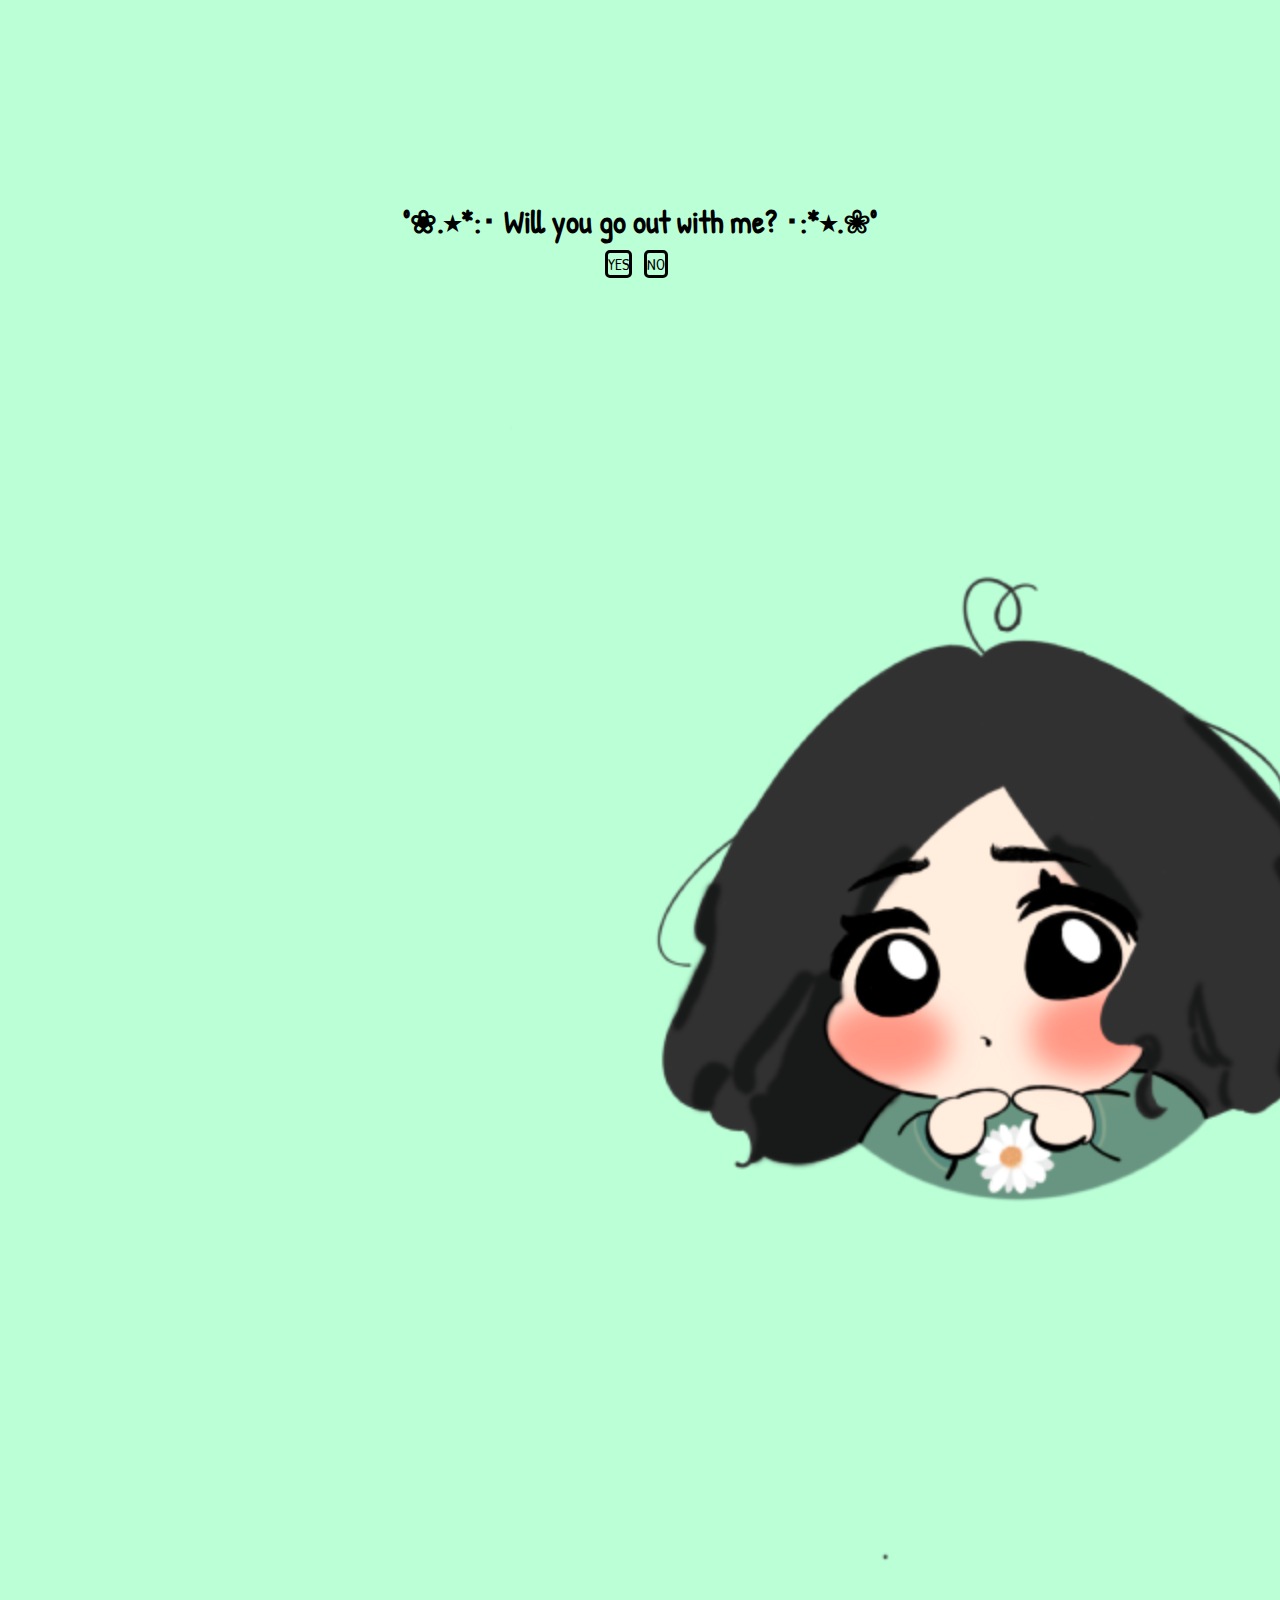
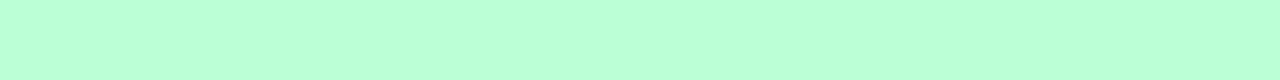
==== index.html @ 7badd590 "quick attempt 1" ====
<!DOCTYPE html>                                                                                     <!-- // telling the browser this is an html document||always must be first  -->
<html lang="en">                                                                                    <!-- // opening tag||language is set to English  -->
  <head>                                                                                            <!-- // opens after line 3  -->
    <meta charset ="UTF-8">                                                                         <!-- // tells browser which set to use||always use UTF-8||self closing tab  -->
    <title>placeholder</title>        	                                                    <!-- // tells browser what the site is called||shows up on browser tab  -->

    <!-- link css stylesheet here -->
    <link rel="stylesheet" type="text/css" href="css/style.css" />
    <!-- find font link in google fonts and insert links here-->
    <link rel="preconnect" href="https://fonts.googleapis.com">
    <link rel="preconnect" href="https://fonts.gstatic.com" crossorigin>
    <link href="https://fonts.googleapis.com/css2?family=Patrick+Hand&display=swap" rel="stylesheet">

    </head> 

    <body>
      <h1>°❀.⭑*:･ Will you go out with me?  ･:*⭑.❀°</h1>

      <div class="options">

          <a href="yes/index_yes.html"> YES</a> &nbsp;
          <a href="no/index_no.html"> NO</a> &nbsp; 

        </div>

        
        <img src="img/choose.png" alt="choose">


 

    </body>
</html>                                                                                              <!-- // closing tag||always the last line of <code> -->
---- css/style.css ----
* {
  margin: 0;
  padding: 0;
}

body {
  background-color: #bbffd7;
  text-align: center;
  padding-top: 200px;
  padding-bottom: 0px;
  font-family: "Patrick Hand";

}

h1 {
  text-align: center;
}

a {
  text-decoration: none;
  position: relative;
  margin-top: 100px;
  font-family: "Patrick Hand";
  color:#000000 ;
border: solid;
border-width: 3px;  
border-radius: 5px;
border-spacing: 5px;

}

img {
  margin-top: 0px;
}

div {
  padding: 10px;
}
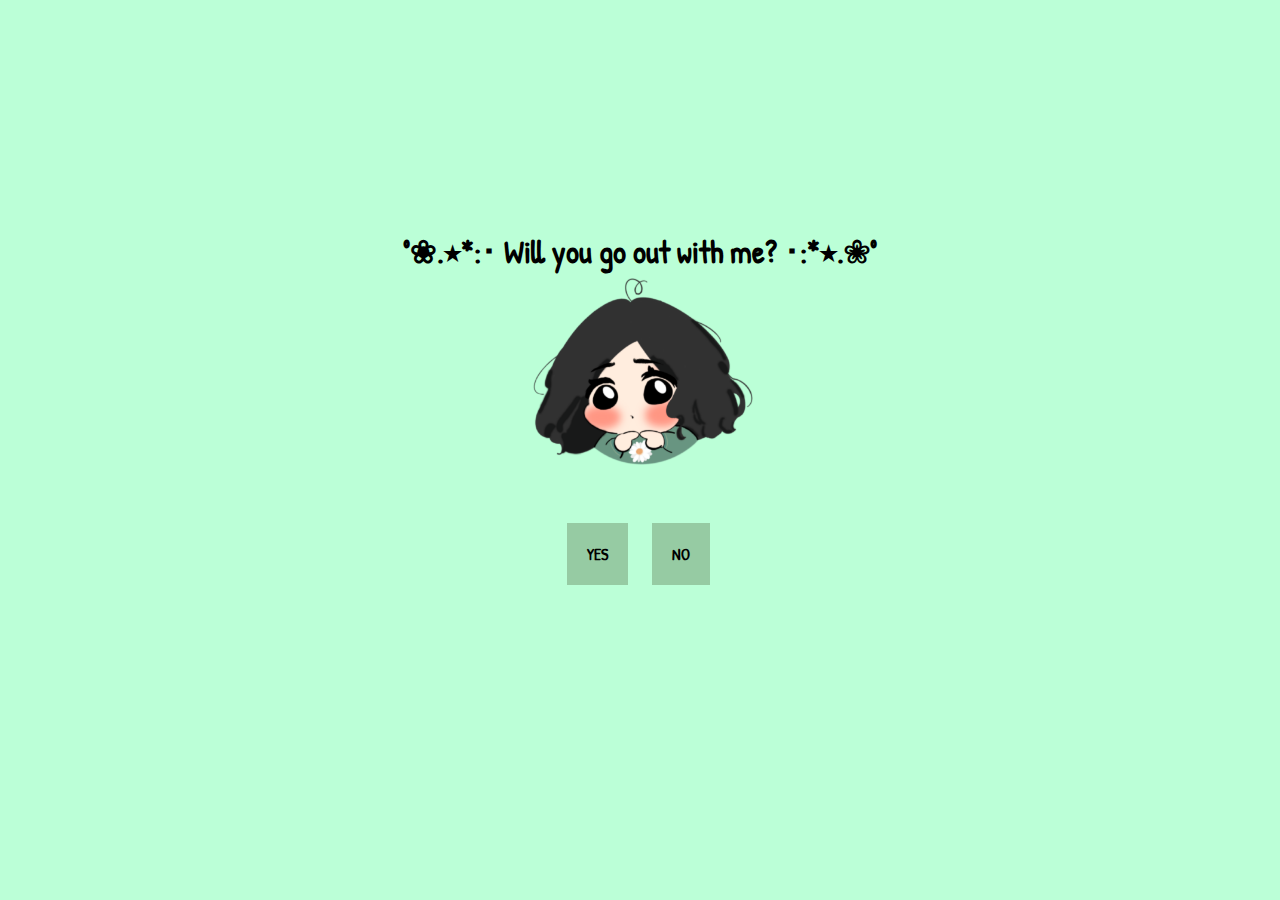
==== commit f0149bae: "flexupdatefix" ====
--- a/index.html
+++ b/index.html
@@ -1,33 +1,41 @@
-<!DOCTYPE html>                                                                                     <!-- // telling the browser this is an html document||always must be first  -->
-<html lang="en">                                                                                    <!-- // opening tag||language is set to English  -->
-  <head>                                                                                            <!-- // opens after line 3  -->
-    <meta charset ="UTF-8">                                                                         <!-- // tells browser which set to use||always use UTF-8||self closing tab  -->
-    <title>placeholder</title>        	                                                    <!-- // tells browser what the site is called||shows up on browser tab  -->
+<!DOCTYPE html> <!-- // telling the browser this is an html document||always must be first  -->
+<html lang="en"> <!-- // opening tag||language is set to English  -->
 
-    <!-- link css stylesheet here -->
-    <link rel="stylesheet" type="text/css" href="css/style.css" />
-    <!-- find font link in google fonts and insert links here-->
-    <link rel="preconnect" href="https://fonts.googleapis.com">
-    <link rel="preconnect" href="https://fonts.gstatic.com" crossorigin>
-    <link href="https://fonts.googleapis.com/css2?family=Patrick+Hand&display=swap" rel="stylesheet">
+<head> <!-- // opens after line 3  -->
+  <meta charset="UTF-8"> <!-- // tells browser which set to use||always use UTF-8||self closing tab  -->
+  <title>PleaseSayYes</title> <!-- // tells browser what the site is called||shows up on browser tab  -->
 
-    </head> 
+  <!-- link css stylesheet here -->
+  <link rel="stylesheet" type="text/css" href="css/style.css" />
+  <!-- find font link in google fonts and insert links here-->
+  <link rel="preconnect" href="https://fonts.googleapis.com">
+  <link rel="preconnect" href="https://fonts.gstatic.com" crossorigin>
+  <link href="https://fonts.googleapis.com/css2?family=Patrick+Hand&display=swap" rel="stylesheet">
 
-    <body>
-      <h1>°❀.⭑*:･ Will you go out with me?  ･:*⭑.❀°</h1>
-
-      <div class="options">
-
-          <a href="yes/index_yes.html"> YES</a> &nbsp;
-          <a href="no/index_no.html"> NO</a> &nbsp; 
-
-        </div>
-
-        
-        <img src="img/choose.png" alt="choose">
+</head>
 
 
- 
+<body>
 
-    </body>
-</html>                                                                                              <!-- // closing tag||always the last line of <code> -->+  <div class="container">
+
+    <h1>°❀.⭑*:･ Will you go out with me? ･:*⭑.❀°</h1>
+    <div class="chibi">
+
+      <img src="img/choose.png" alt="choose">
+    </div>
+    <div class="options">
+
+     
+      <a href="yes/index_yes.html"> YES</a> &nbsp;
+      <a href="no/index_no.html"> NO</a> &nbsp;
+
+
+
+    </div>
+
+  </div>
+
+</body>
+
+</html> <!-- // closing tag||always the last line of <code> -->--- a/css/style.css
+++ b/css/style.css
@@ -18,21 +18,42 @@
 
 a {
   text-decoration: none;
-  position: relative;
-  margin-top: 100px;
   font-family: "Patrick Hand";
-  color:#000000 ;
-border: solid;
-border-width: 3px;  
-border-radius: 5px;
-border-spacing: 5px;
-
+  align-items: center;
+  justify-content: center;
+background-color: rgba(114, 151, 111,0.5);
+padding:20px;
+font-weight:bold;
+color:black;
+margin-left:10px;
+margin-right:10px;
+}
+img {
+  margin-top: 0px;
+  max-height: 200px;
+  align-items: center;
+  justify-content: center;
 }
 
-img {
-  margin-top: 0px;
+.container {
+  display:flex; 
+  flex-direction: column;
+  margin-top: 30px;
+
+  align-items: center;
+  justify-content: center;
 }
 
-div {
-  padding: 10px;
+.options {
+  display: flex;
+  margin-top: 50px;
+  margin-bottom:50px;
+  align-items: center;
+  justify-content: center;
+}
+
+.chibi {
+  display:flex;
+  align-items: center;
+  justify-content: center;
 }